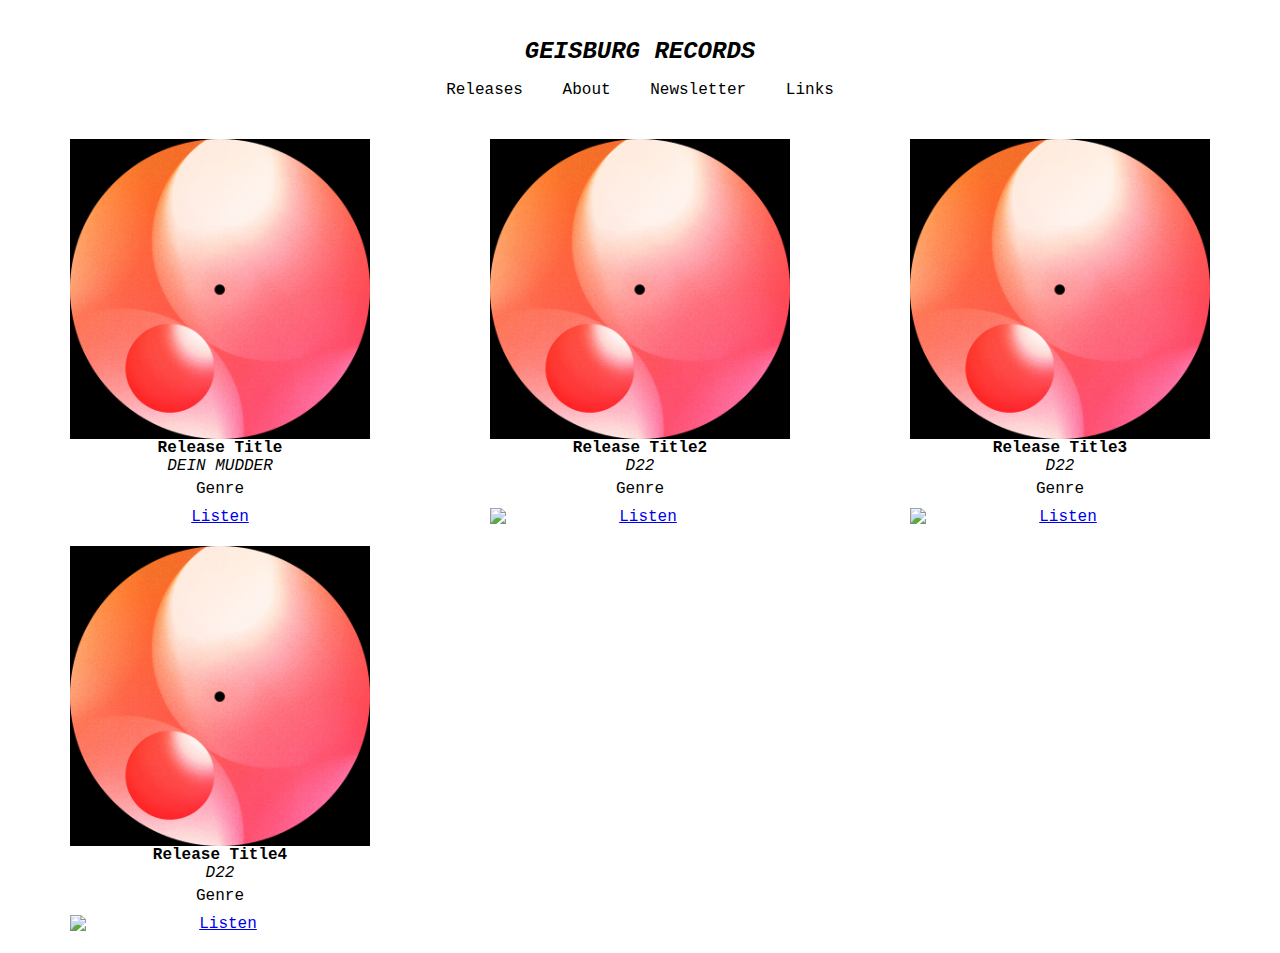
==== index.html @ 0dcdb84b "make top bar consistent and change links page." ====
<!DOCTYPE html>
<html lang="en">

<head>
    <meta charset="UTF-8">
    <meta name="viewport" content="width=device-width, initial-scale=1.0">
    <link rel="stylesheet" href="style.css">
    <title>GEISBURG RECORDS</title>
</head>

<body>
    <header>
        <h1 class="header-text"><a href="index.html">GEISBURG RECORDS</a></h1>
        <nav>
            <a href="index.html">Releases</a>
            <a href="about.html">About</a>
            <a href="newsletter.html">Newsletter</a>
            <a href="links.html">Links</a>
        </nav>
    </header>
    
    <main class="grid-container">
        <!-- Example Release. You can duplicate this block for other releases -->
        <div class="release">
            <img src="test_cover.jpg" alt="Release Cover">
            <div class="release-info">
                <div class="release-title">Release Title</div>
                <div class="release-artist">DEIN MUDDER</div>
                <div class="release-genre">Genre</div>
                <a class="release-link" href="streaming_platform_url">Listen</a>
            </div>
        </div>
        <div class="release">
            <img src="test_cover.jpg" alt="Release Cover">
            <div class="release-info">
                <div class="release-title">Release Title2</div>
                <div class="release-artist">D22</div>
                <div class="release-genre">Genre</div>
                <a class="release-link" href="streaming_platform_url">
                    <img src="speak.jpg" alt="Listen" class="loudspeaker-icon">
                </a>
            </div>
        </div>
        <div class="release">
            <img src="test_cover.jpg" alt="Release Cover">
            <div class="release-info">
                <div class="release-title">Release Title3</div>
                <div class="release-artist">D22</div>
                <div class="release-genre">Genre</div>
                <a class="release-link" href="streaming_platform_url">
                    <img src="speak.jpg" alt="Listen" class="loudspeaker-icon">
                </a>
            </div>
        </div> 
        <div class="release">
            <img src="test_cover.jpg" alt="Release Cover">
            <div class="release-info">
                <div class="release-title">Release Title4</div>
                <div class="release-artist">D22</div>
                <div class="release-genre">Genre</div>
                <a class="release-link" href="streaming_platform_url">
                    <img src="speak.jpg" alt="Listen" class="loudspeaker-icon">
                </a>
            </div>
        </div>              
        <!-- ... Other releases go here ... -->
    </main>
</body>

</html>
---- style.css ----
body {
    font-family: 'Arial', sans-serif;
    color: black;
    background-color: white;
    margin: 0;
    padding: 0;
}

header {
    text-align: center;
    padding: 20px 0;
    background-color: white;
}

.header-text {
    font-family: 'Arial Black', sans-serif;
    font-weight: bold;
    font-style: italic;
    font-size: 24px;
}

nav a {
    margin: 0 15px;
    text-decoration: none;
    color: black;
}

nav a:hover {
    text-decoration: underline;
}

.grid-container {
    display: grid;
    grid-template-columns: repeat(3, 1fr);
    gap: 20px;
    padding: 20px;
}

.release img {
    width: 100%;
    max-width: 300px;
    display: block;
    margin: 0 auto;
}

.release-info {
    text-align: center;
    font-family: 'Courier New', Courier, monospace;
}

.release-title {
    font-weight: bold;
}

.release-artist {
    font-style: italic;
}

.release-genre {
    margin-top: 5px;
}

.release-link {
    margin-top: 10px;
    display: block;
}

body, a, h2, p {
    font-family: 'Courier New', Courier, monospace;
}

.links-container {
    padding: 20px;
    display: flex;
    flex-direction: column;
    align-items: flex-start; /* changed to left align the links */
    gap: 10px;
}

.links-container a {
    text-decoration: none;
    color: black;
    font-size: 18px;
}

.links-container a:hover {
    text-decoration: underline;
}

.header-text a {
    text-decoration: none;
    color: black;
    display: inline-block;
}

.header-text a:hover {
    color: gray; /* or any other color for hover effect */
}
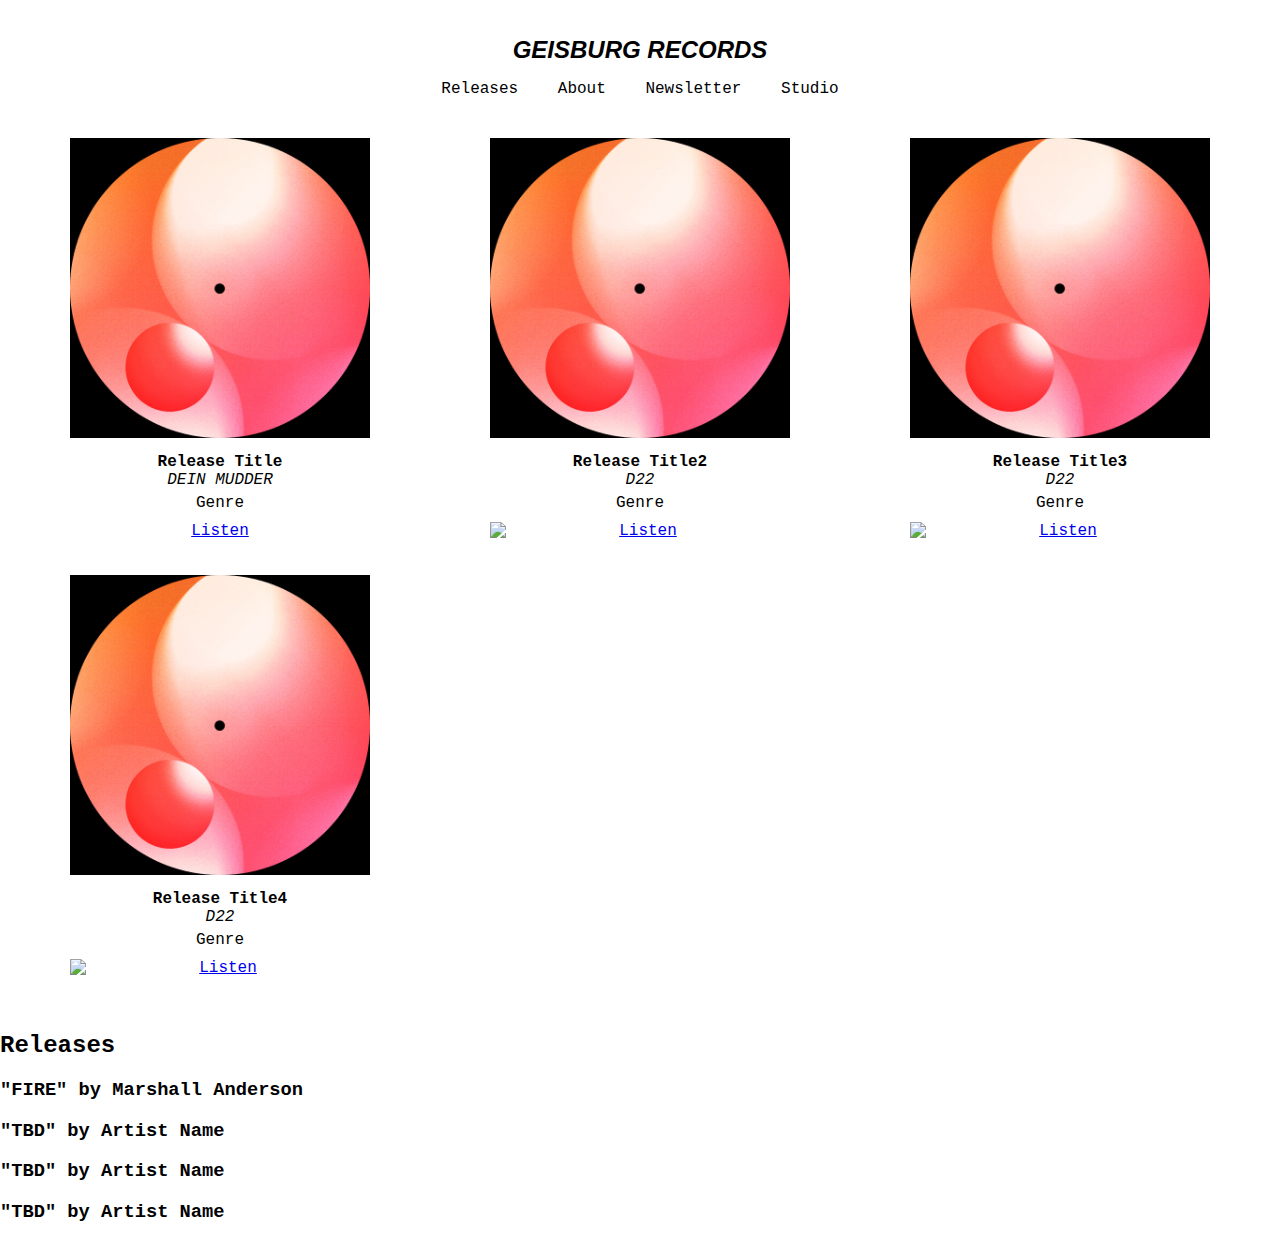
==== commit b4b7f4e6: "big update for launch" ====
--- a/index.html
+++ b/index.html
@@ -15,7 +15,8 @@
             <a href="index.html">Releases</a>
             <a href="about.html">About</a>
             <a href="newsletter.html">Newsletter</a>
-            <a href="links.html">Links</a>
+            
+                    <a href="studio.html">Studio</a>
         </nav>
     </header>
     
@@ -68,3 +69,24 @@
 </body>
 
 </html>
+
+<section>
+    <h2>Releases</h2>
+    <article>
+        <h3>"FIRE" by Marshall Anderson</h3>
+        <!-- More details about the release can be included here -->
+    </article>
+    <!-- Placeholder for additional releases -->
+    <article>
+        <h3>"TBD" by Artist Name</h3>
+        <!-- Details for the second release -->
+    </article>
+    <article>
+        <h3>"TBD" by Artist Name</h3>
+        <!-- Details for the third release -->
+    </article>
+    <article>
+        <h3>"TBD" by Artist Name</h3>
+        <!-- Details for the fourth release -->
+    </article>
+</section>
--- a/style.css
+++ b/style.css
@@ -41,6 +41,8 @@
     max-width: 300px;
     display: block;
     margin: 0 auto;
+    margin-bottom: 15px; /* Increase space between cover and text */
+
 }
 
 .release-info {
@@ -88,9 +90,11 @@
 }
 
 .header-text a {
-    text-decoration: none;
-    color: black;
-    display: inline-block;
+    font-family: 'Arial', sans-serif;
+    font-weight: bold;
+    font-style: italic;
+    text-decoration: none; /* To remove the default underline of hyperlinks */
+    color: inherit; /* To inherit the font color and not use the default blue for links */
 }
 
 .header-text a:hover {
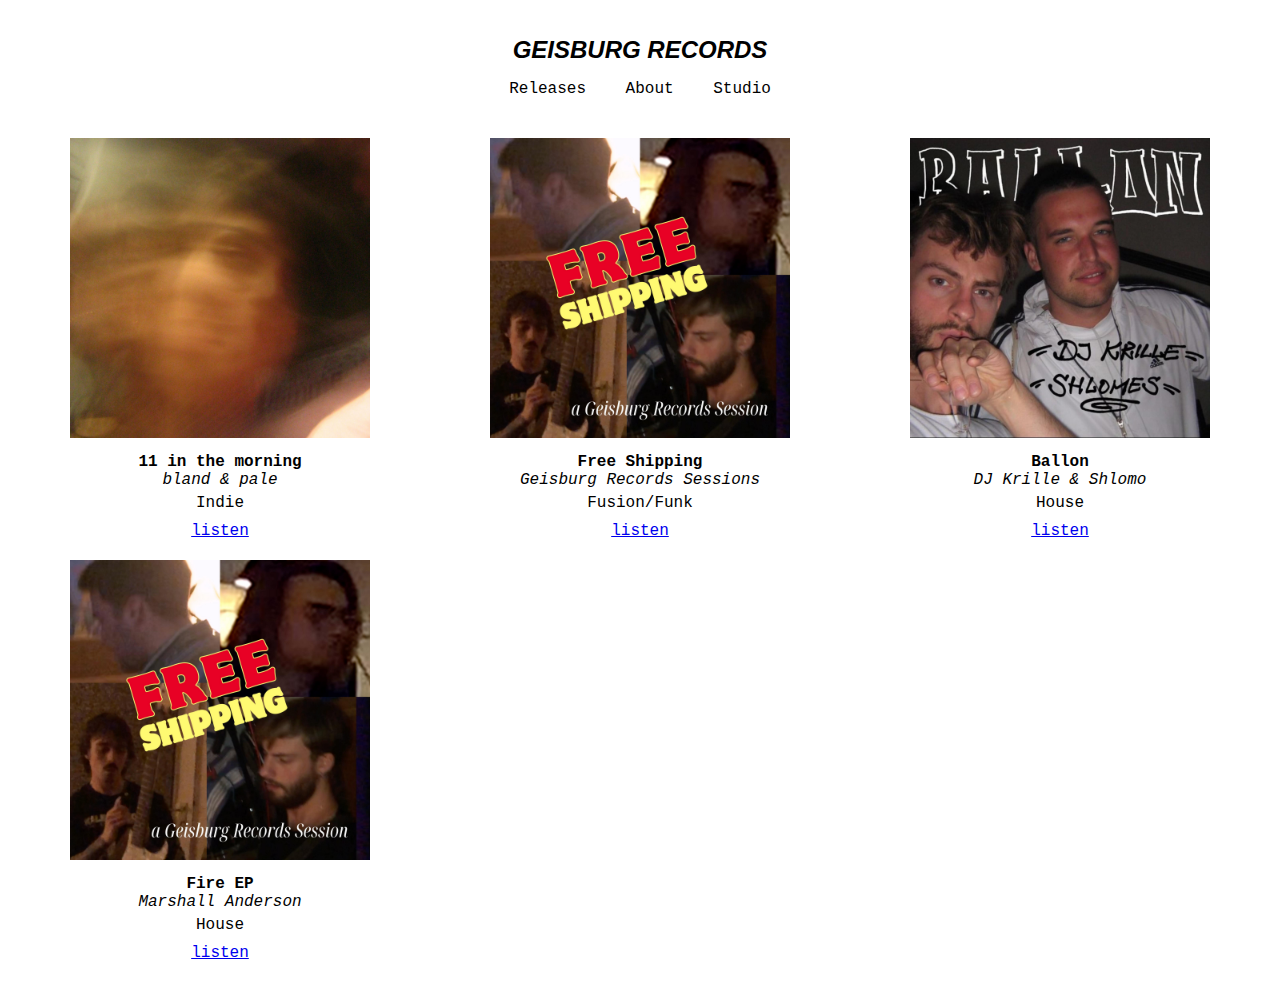
==== commit 9f0057f7: "update releases" ====
--- a/index.html
+++ b/index.html
@@ -14,79 +14,50 @@
         <nav>
             <a href="index.html">Releases</a>
             <a href="about.html">About</a>
-            <a href="newsletter.html">Newsletter</a>
-            
-                    <a href="studio.html">Studio</a>
+            <a href="studio.html">Studio</a>
         </nav>
     </header>
     
     <main class="grid-container">
         <!-- Example Release. You can duplicate this block for other releases -->
         <div class="release">
-            <img src="test_cover.jpg" alt="Release Cover">
+            <img src="assets/11_in_the_morning_bland_pale_cover.jpg" alt="Release Cover">
             <div class="release-info">
-                <div class="release-title">Release Title</div>
-                <div class="release-artist">DEIN MUDDER</div>
-                <div class="release-genre">Genre</div>
-                <a class="release-link" href="streaming_platform_url">Listen</a>
+                <div class="release-title">11 in the morning</div>
+                <div class="release-artist">bland & pale</div>
+                <div class="release-genre">Indie</div>
+                <a class="release-link" href="https://distrokid.com/hyperfollow/blandpale1/11-in-the-morning">listen</a>
             </div>
         </div>
         <div class="release">
-            <img src="test_cover.jpg" alt="Release Cover">
+            <img src="assets/free_shipping_cover.jpg" alt="Release Cover">
             <div class="release-info">
-                <div class="release-title">Release Title2</div>
-                <div class="release-artist">D22</div>
-                <div class="release-genre">Genre</div>
-                <a class="release-link" href="streaming_platform_url">
-                    <img src="speak.jpg" alt="Listen" class="loudspeaker-icon">
-                </a>
+                <div class="release-title">Free Shipping</div>
+                <div class="release-artist">Geisburg Records Sessions</div>
+                <div class="release-genre">Fusion/Funk</div>
+                <a class="release-link" href="https://distrokid.com/hyperfollow/djkrilleandshlomesandmarshallanderson/free-shipping-feat-atomik-sahara">listen</a>
             </div>
         </div>
         <div class="release">
-            <img src="test_cover.jpg" alt="Release Cover">
+            <img src="assets/ballon_cover.jpg" alt="Release Cover">
             <div class="release-info">
-                <div class="release-title">Release Title3</div>
-                <div class="release-artist">D22</div>
-                <div class="release-genre">Genre</div>
-                <a class="release-link" href="streaming_platform_url">
-                    <img src="speak.jpg" alt="Listen" class="loudspeaker-icon">
-                </a>
+                <div class="release-title">Ballon</div>
+                <div class="release-artist">DJ Krille & Shlomo</div>
+                <div class="release-genre">House</div>
+                <a class="release-link" href="https://distrokid.com/hyperfollow/djkrilleandshlomes/ballon">listen</a>
             </div>
         </div> 
         <div class="release">
-            <img src="test_cover.jpg" alt="Release Cover">
+            <img src="assets/free_shipping_cover.jpg" alt="Release Cover">
             <div class="release-info">
-                <div class="release-title">Release Title4</div>
-                <div class="release-artist">D22</div>
-                <div class="release-genre">Genre</div>
-                <a class="release-link" href="streaming_platform_url">
-                    <img src="speak.jpg" alt="Listen" class="loudspeaker-icon">
-                </a>
+                <div class="release-title">Fire EP</div>
+                <div class="release-artist">Marshall Anderson</div>
+                <div class="release-genre">House</div>
+                <a class="release-link" href="https://distrokid.com/hyperfollow/marshallanderson2/fire-2">listen</a>
             </div>
         </div>              
         <!-- ... Other releases go here ... -->
     </main>
 </body>
 
-</html>
-
-<section>
-    <h2>Releases</h2>
-    <article>
-        <h3>"FIRE" by Marshall Anderson</h3>
-        <!-- More details about the release can be included here -->
-    </article>
-    <!-- Placeholder for additional releases -->
-    <article>
-        <h3>"TBD" by Artist Name</h3>
-        <!-- Details for the second release -->
-    </article>
-    <article>
-        <h3>"TBD" by Artist Name</h3>
-        <!-- Details for the third release -->
-    </article>
-    <article>
-        <h3>"TBD" by Artist Name</h3>
-        <!-- Details for the fourth release -->
-    </article>
-</section>
+</html>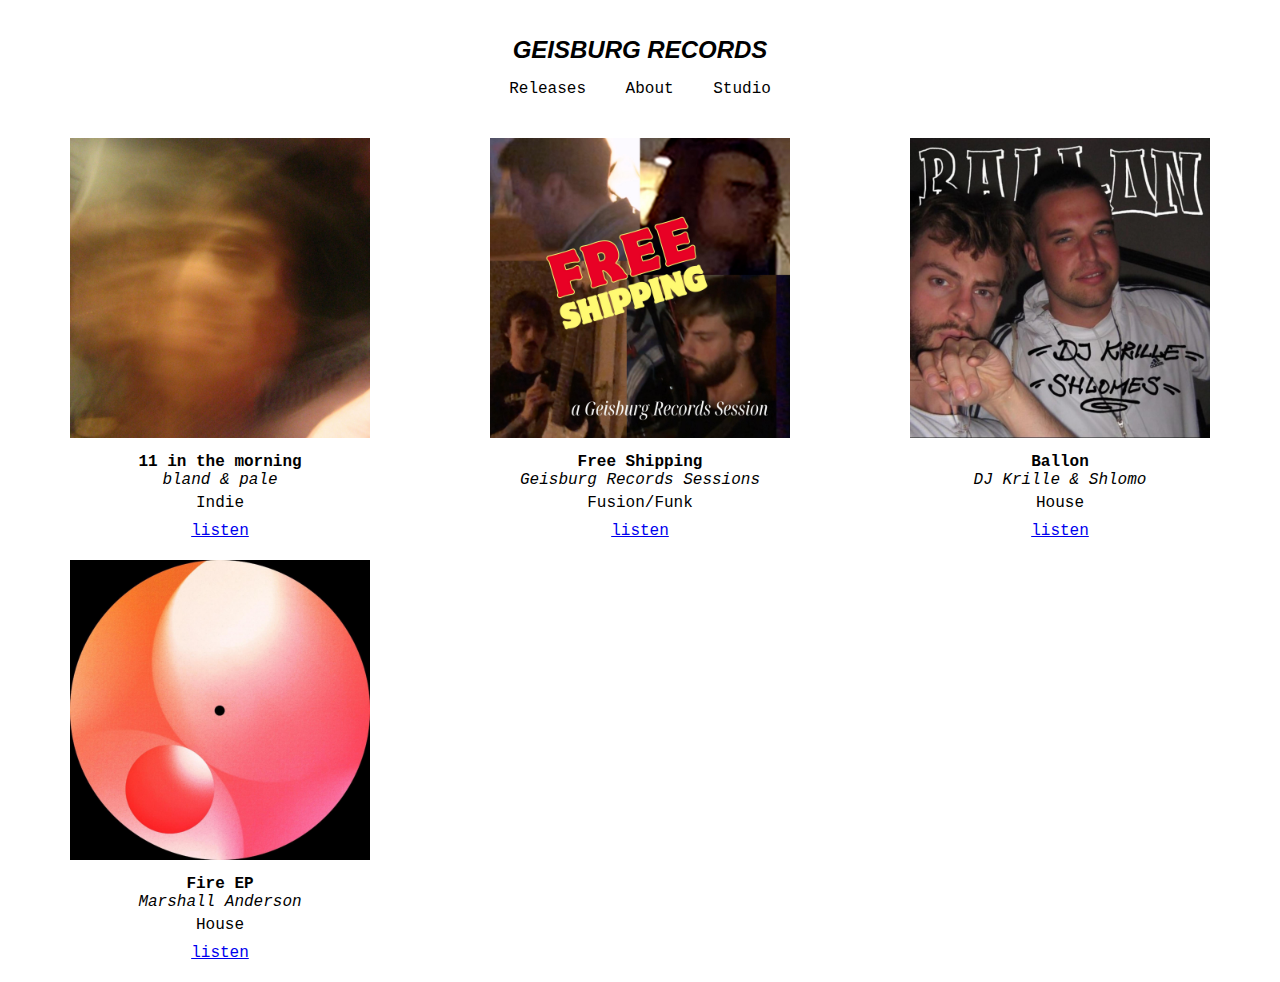
==== commit 82647626: "cover fix und zentrierter text" ====
--- a/index.html
+++ b/index.html
@@ -48,7 +48,7 @@
             </div>
         </div> 
         <div class="release">
-            <img src="assets/free_shipping_cover.jpg" alt="Release Cover">
+            <img src="assets/fire_ep_marshall_anderson_cover.jpg" alt="Release Cover">
             <div class="release-info">
                 <div class="release-title">Fire EP</div>
                 <div class="release-artist">Marshall Anderson</div>
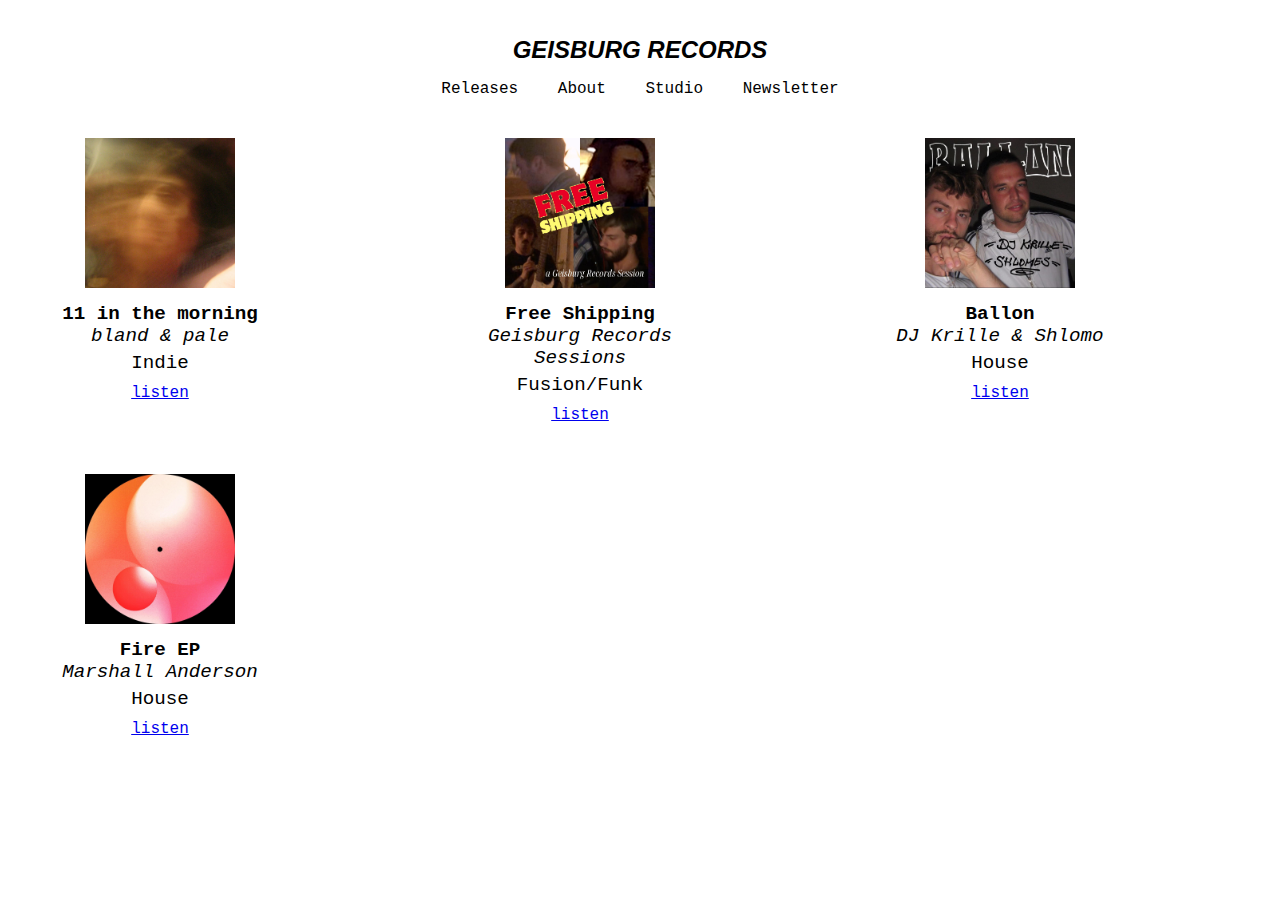
==== commit c2599a3e: "formatting and put newsletter in again" ====
--- a/index.html
+++ b/index.html
@@ -15,6 +15,7 @@
             <a href="index.html">Releases</a>
             <a href="about.html">About</a>
             <a href="studio.html">Studio</a>
+            <a href="newsletter.html">Newsletter</a>
         </nav>
     </header>
     
--- a/style.css
+++ b/style.css
@@ -101,3 +101,21 @@
     color: gray; /* or any other color for hover effect */
 }
 
+
+
+/* Custom styles for release spacing and sizing */
+.release {
+    margin-bottom: 30px; /* Increased vertical spacing */
+    width: 70%; /* Decreased horizontal width */
+}
+
+.release img {
+    width: 150px; /* Increased cover size */
+    height: auto; /* Maintain aspect ratio */
+}
+
+.release-info .release-title,
+.release-info .release-artist,
+.release-info .release-genre {
+    font-size: 1.2em; /* Increased text size */
+}
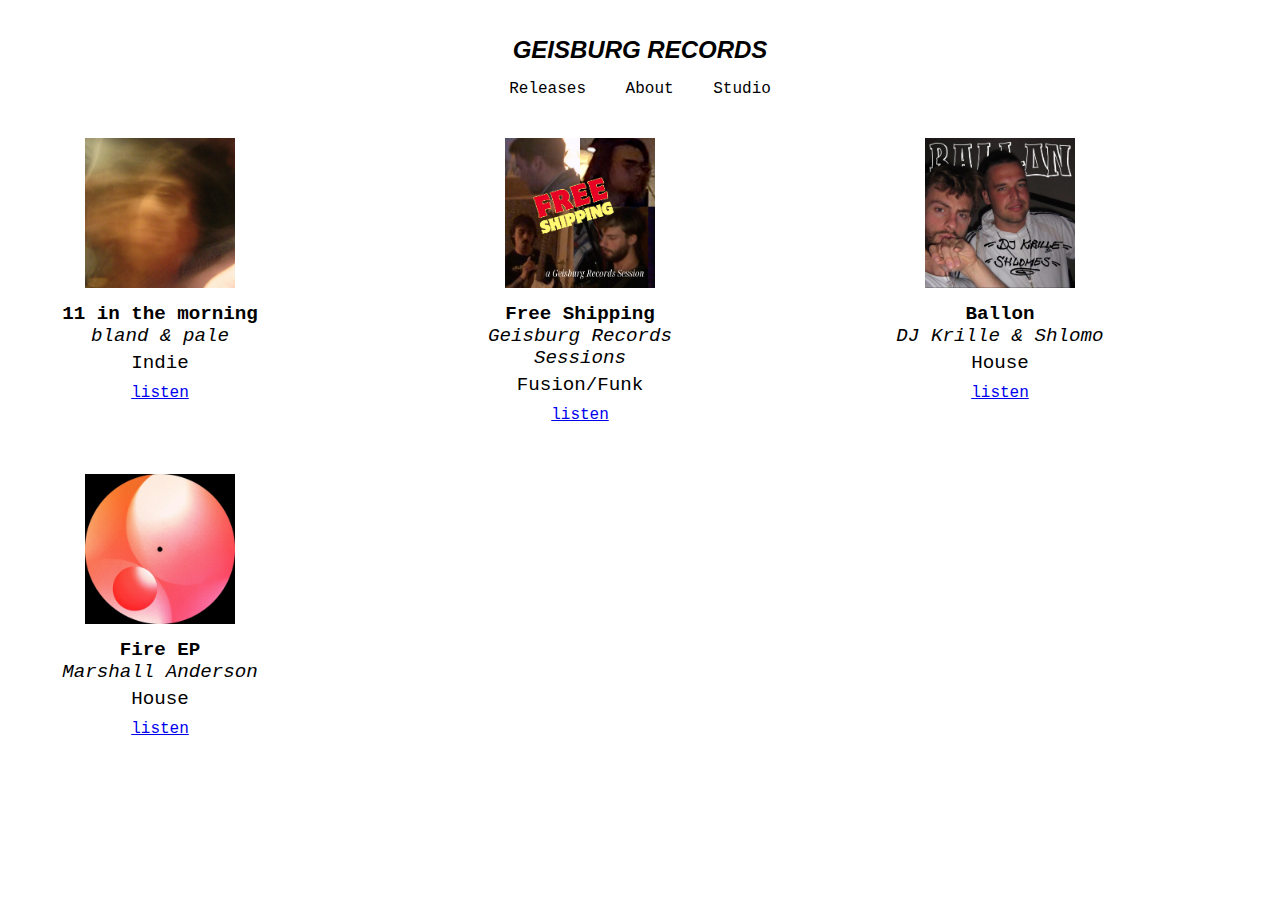
==== commit ad9d7d25: "remove newsletter" ====
--- a/index.html
+++ b/index.html
@@ -15,7 +15,6 @@
             <a href="index.html">Releases</a>
             <a href="about.html">About</a>
             <a href="studio.html">Studio</a>
-            <a href="newsletter.html">Newsletter</a>
         </nav>
     </header>
     
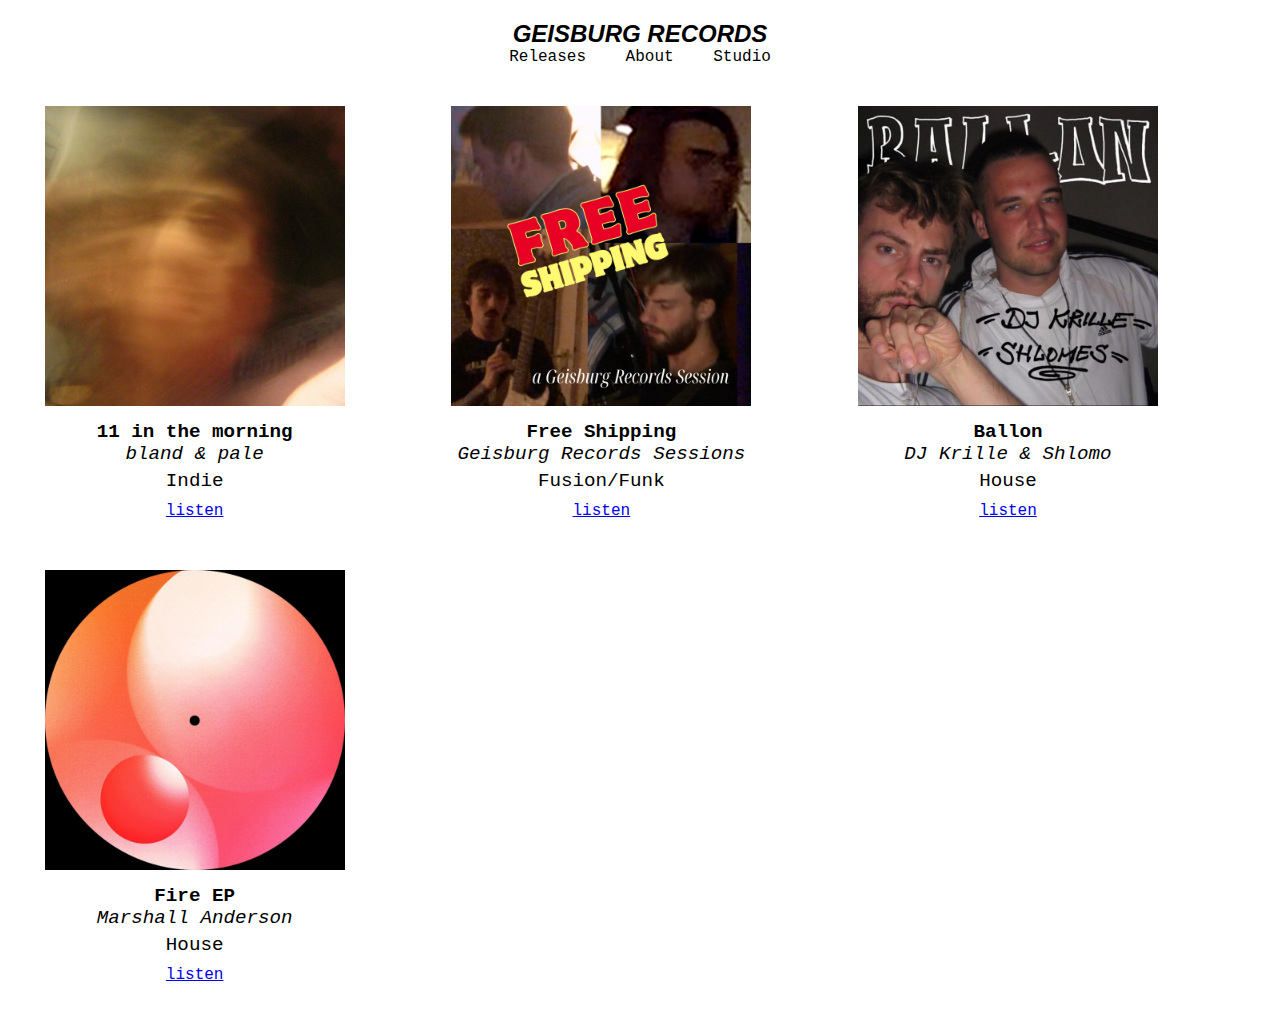
==== commit e670ecca: "styles" ====
--- a/index.html
+++ b/index.html
@@ -10,7 +10,7 @@
 
 <body>
     <header>
-        <h1 class="header-text"><a href="index.html">GEISBURG RECORDS</a></h1>
+        <h1 class="header-text"><a href="about.html">GEISBURG RECORDS</a></h1>
         <nav>
             <a href="index.html">Releases</a>
             <a href="about.html">About</a>
--- a/style.css
+++ b/style.css
@@ -10,6 +10,7 @@
     text-align: center;
     padding: 20px 0;
     background-color: white;
+    margin: auto; /* Center the grid container */
 }
 
 .header-text {
@@ -17,6 +18,7 @@
     font-weight: bold;
     font-style: italic;
     font-size: 24px;
+    margin: auto; /* Center the grid container */
 }
 
 nav a {
@@ -31,9 +33,11 @@
 
 .grid-container {
     display: grid;
-    grid-template-columns: repeat(3, 1fr);
-    gap: 20px;
+    grid-template-columns: repeat(3, 1fr); /* 3 equal columns */
+    gap: 20px; /* Adjust as needed */
     padding: 20px;
+    margin: auto; /* Center the grid container */
+    max-width: 1200px; /* Adjust based on your content size */
 }
 
 .release img {
@@ -106,11 +110,11 @@
 /* Custom styles for release spacing and sizing */
 .release {
     margin-bottom: 30px; /* Increased vertical spacing */
-    width: 70%; /* Decreased horizontal width */
+    width: 80%; /* Decreased horizontal width */
 }
 
 .release img {
-    width: 150px; /* Increased cover size */
+    width: 380pxpx; /* Increased cover size */
     height: auto; /* Maintain aspect ratio */
 }
 
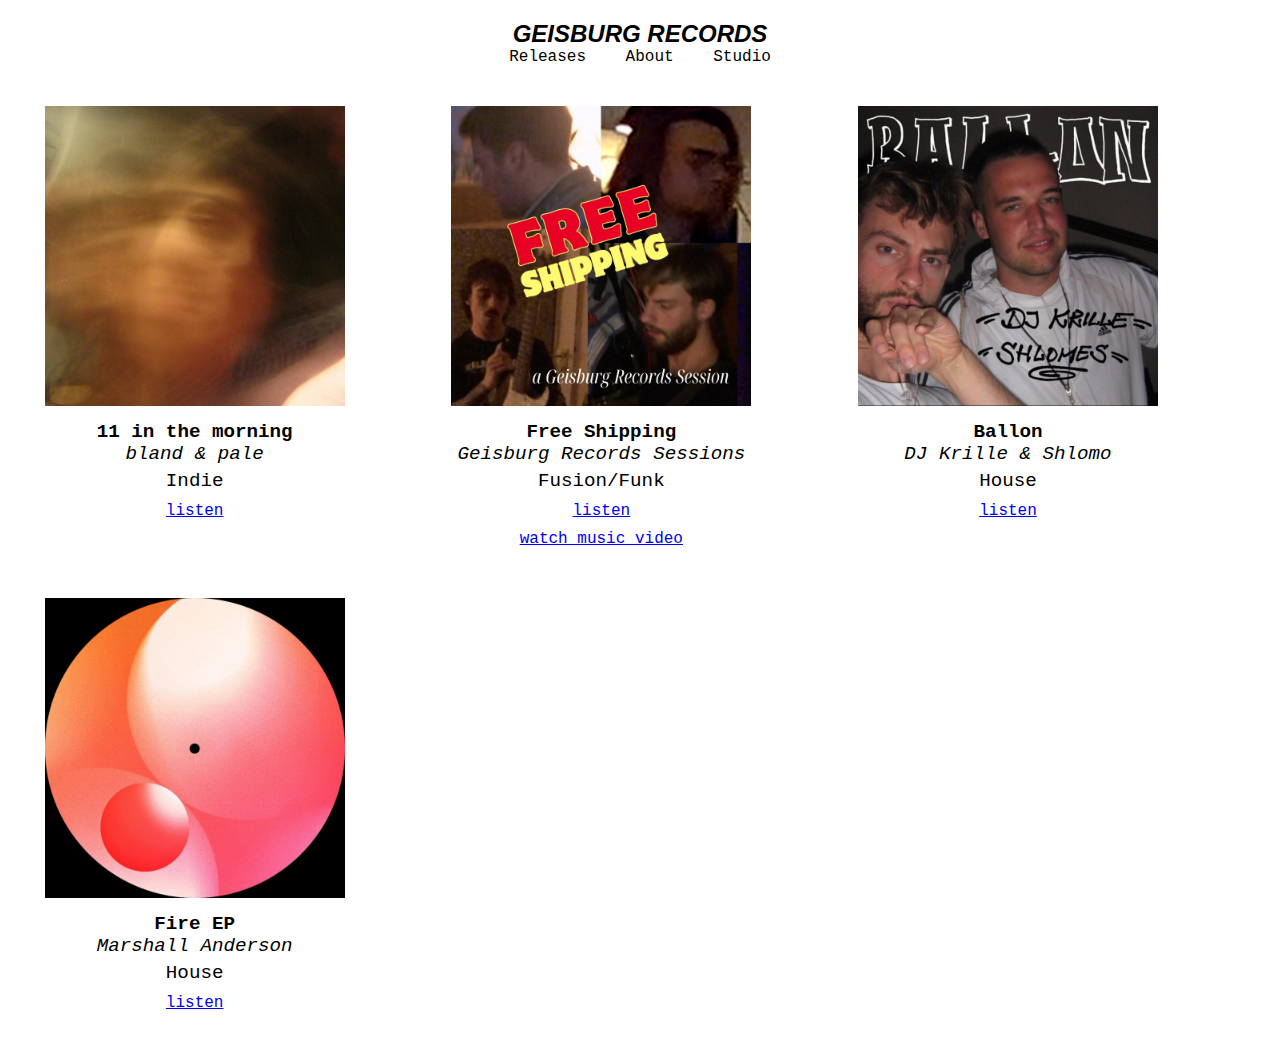
==== commit 6d871527: "styles" ====
--- a/index.html
+++ b/index.html
@@ -36,6 +36,7 @@
                 <div class="release-artist">Geisburg Records Sessions</div>
                 <div class="release-genre">Fusion/Funk</div>
                 <a class="release-link" href="https://distrokid.com/hyperfollow/djkrilleandshlomesandmarshallanderson/free-shipping-feat-atomik-sahara">listen</a>
+                <a class="release-link" href="https://www.youtube.com/watch?v=EzU3HzsbtFE">watch music video</a>
             </div>
         </div>
         <div class="release">
